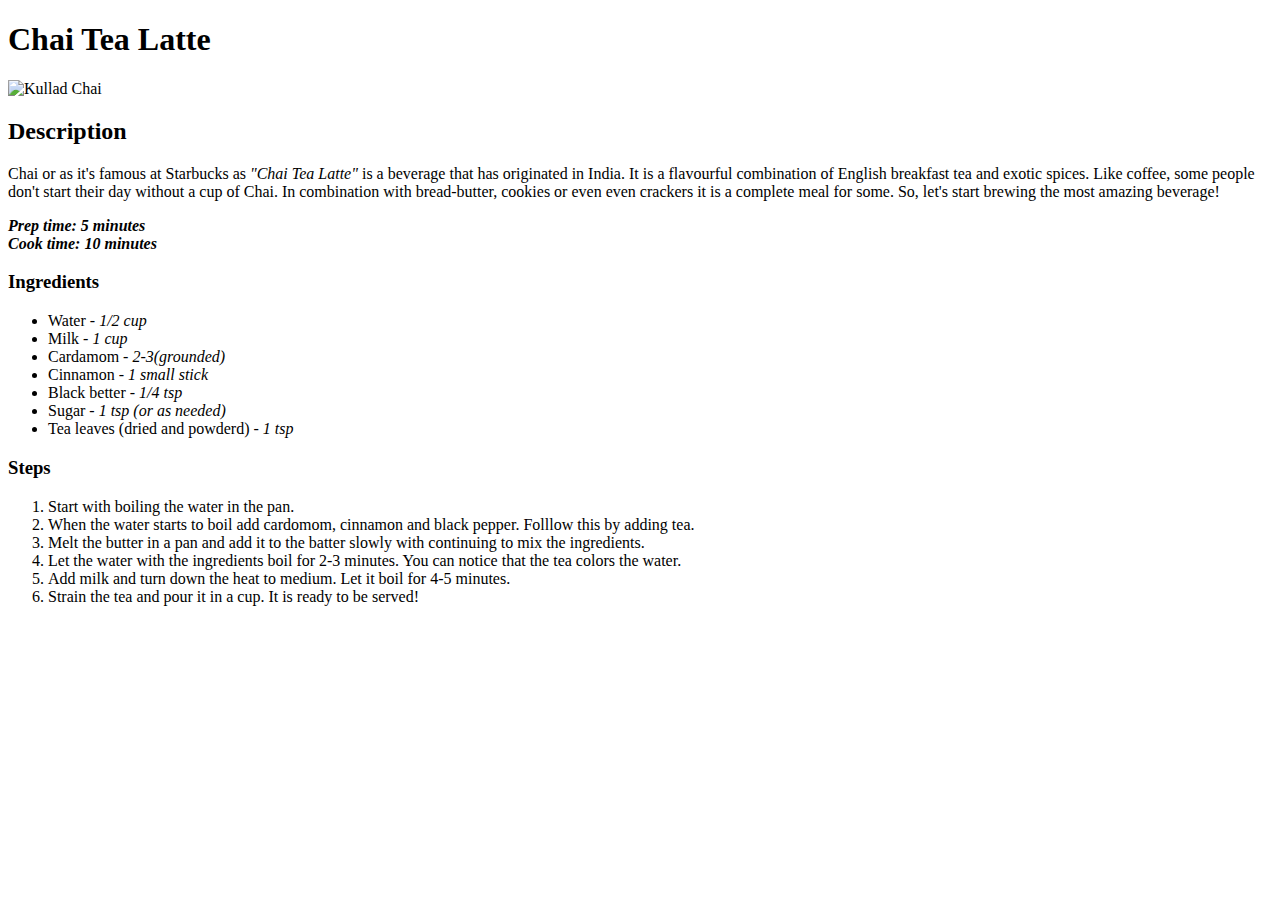
==== recipes/chai-tea-latte.html @ 729acb42 "Add recipe for chai tea latte" ====
<!DOCTYPE html>
<html lang = "en">
    <head>
        <meta charset = "UTF=8">
        <title>Chai</title>
    </head>
    <body>
        <h1>Chai Tea Latte</h1>
        <img src = "../images/chai.jpg" alt="Kullad Chai" height="400">
        <h2>Description</h2>
        <p>
           Chai or as it's famous at Starbucks as <em>"Chai Tea Latte"</em> is a beverage that has originated in India. It is a flavourful combination of English breakfast tea
           and exotic spices. Like coffee, some people don't start their day without a cup of Chai. In combination with bread-butter, cookies or even even crackers it is a 
           complete meal for some. So, let's start brewing the most amazing beverage!
        </p>

        <p> 
            <strong><em>Prep time: 5 minutes </em></strong>  
            <br>
            <strong><em>Cook time: 10 minutes </em></strong>  

            
        </p>

        <h3>Ingredients</h3>
        <ul>
            <li>Water - <em>1/2 cup</em></li>
            <li>Milk - <em>1 cup</em></li>
            <li>Cardamom - <em>2-3(grounded)</em></li>
            <li>Cinnamon - <em>1 small stick</em></li>
            <li>Black better - <em>1/4 tsp</em></li>
            <li>Sugar - <em>1 tsp (or as needed)</em></li>
            <li>Tea leaves (dried and powderd) - <em>1 tsp</em></li>

    
        </ul>

        <h3>Steps</h3>
        <ol>
            <li>Start with boiling the water in the pan. </li>
            <li>When the water starts to boil add cardomom, cinnamon and black pepper. Folllow this by adding tea.</li>
            <li>Melt the butter in a pan and add it to the batter slowly with continuing to mix the ingredients.</li>
            <li>Let the water with the ingredients boil for 2-3 minutes. You can notice that the tea colors the water.</li>
            <li>Add milk and turn down the heat to medium. Let it boil for 4-5 minutes.</li>
            <li>Strain the tea and pour it in a cup. It is ready to be served!</li>
        
            
        </ol>
    </body>

</html>
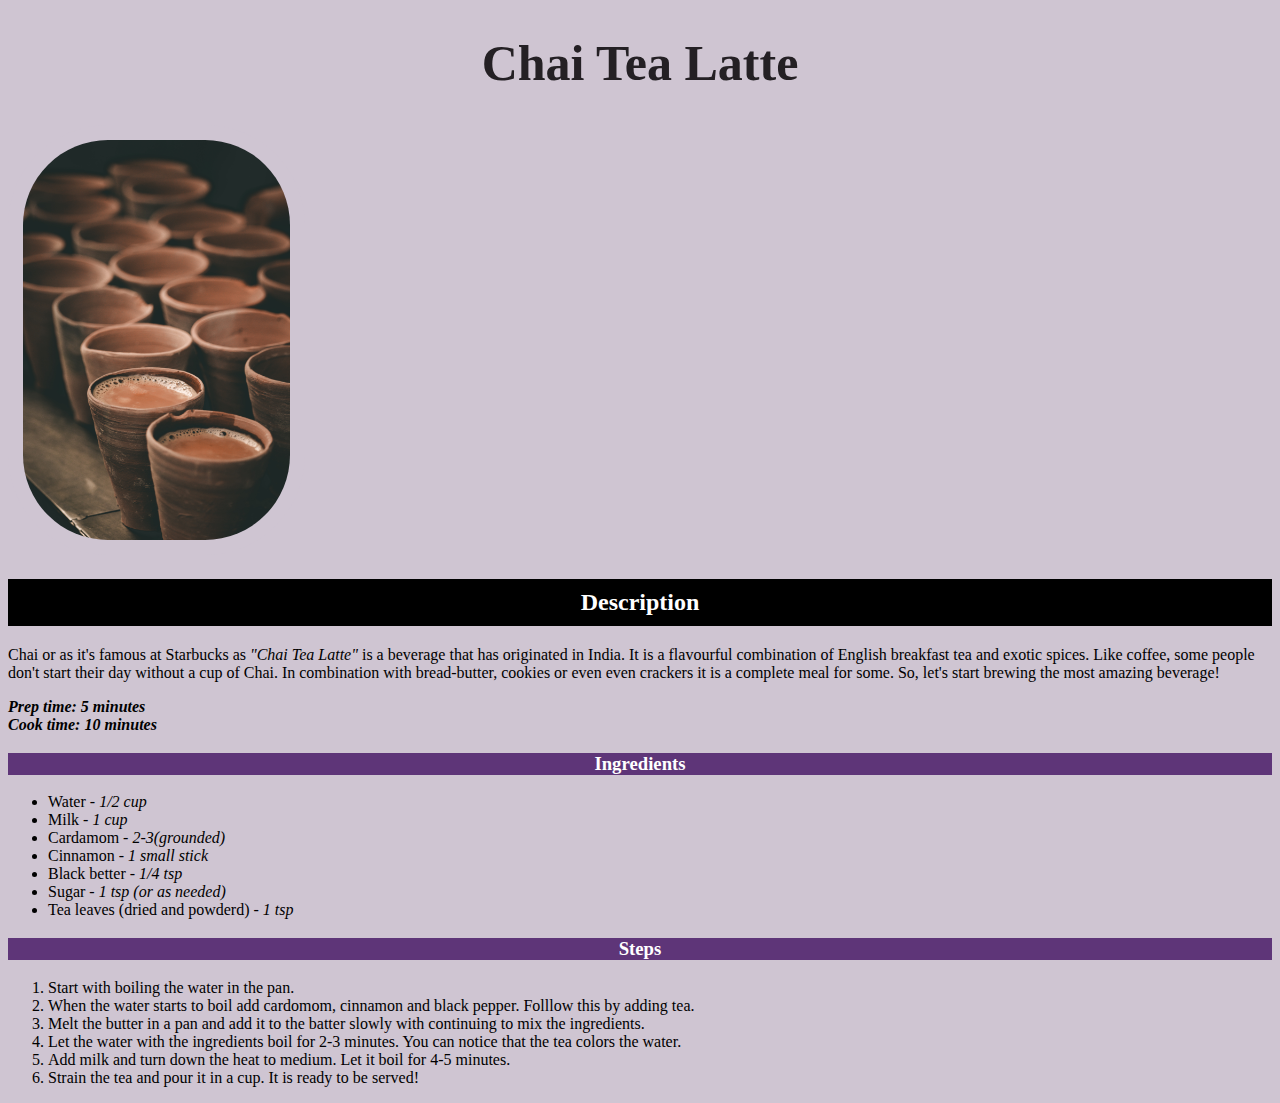
==== commit 469512f9: "Add basic css" ====
--- a/recipes/chai-tea-latte.html
+++ b/recipes/chai-tea-latte.html
@@ -3,11 +3,13 @@
     <head>
         <meta charset = "UTF=8">
         <title>Chai</title>
+        <link rel="stylesheet" href = "../styles/recipes.css">
+
     </head>
     <body>
-        <h1>Chai Tea Latte</h1>
+        <h1 class="__heading__">Chai Tea Latte</h1>
         <img src = "../images/chai.jpg" alt="Kullad Chai" height="400">
-        <h2>Description</h2>
+        <h2 class="descrip">Description</h2>
         <p>
            Chai or as it's famous at Starbucks as <em>"Chai Tea Latte"</em> is a beverage that has originated in India. It is a flavourful combination of English breakfast tea
            and exotic spices. Like coffee, some people don't start their day without a cup of Chai. In combination with bread-butter, cookies or even even crackers it is a 
@@ -22,7 +24,7 @@
             
         </p>
 
-        <h3>Ingredients</h3>
+        <h3 class="ing-steps">Ingredients</h3>
         <ul>
             <li>Water - <em>1/2 cup</em></li>
             <li>Milk - <em>1 cup</em></li>
@@ -35,7 +37,7 @@
     
         </ul>
 
-        <h3>Steps</h3>
+        <h3 class="ing-steps">Steps</h3>
         <ol>
             <li>Start with boiling the water in the pan. </li>
             <li>When the water starts to boil add cardomom, cinnamon and black pepper. Folllow this by adding tea.</li>
--- a/styles/recipes.css
+++ b/styles/recipes.css
@@ -0,0 +1,26 @@
+*{
+    background-color: rgb(207, 197, 210);
+}
+
+.__heading__{
+    font-size: 50px;
+    color:#242024;
+    text-align: center;
+}
+img{
+    border-radius: 100px;
+    padding: 15px;
+}
+.descrip{
+    background-color: black;
+    color:white;
+    text-align: center;
+    padding: 10px;
+}
+
+.ing-steps{
+    background-color: #5e3578;
+    text-align: center;
+    color:white;
+}
+
